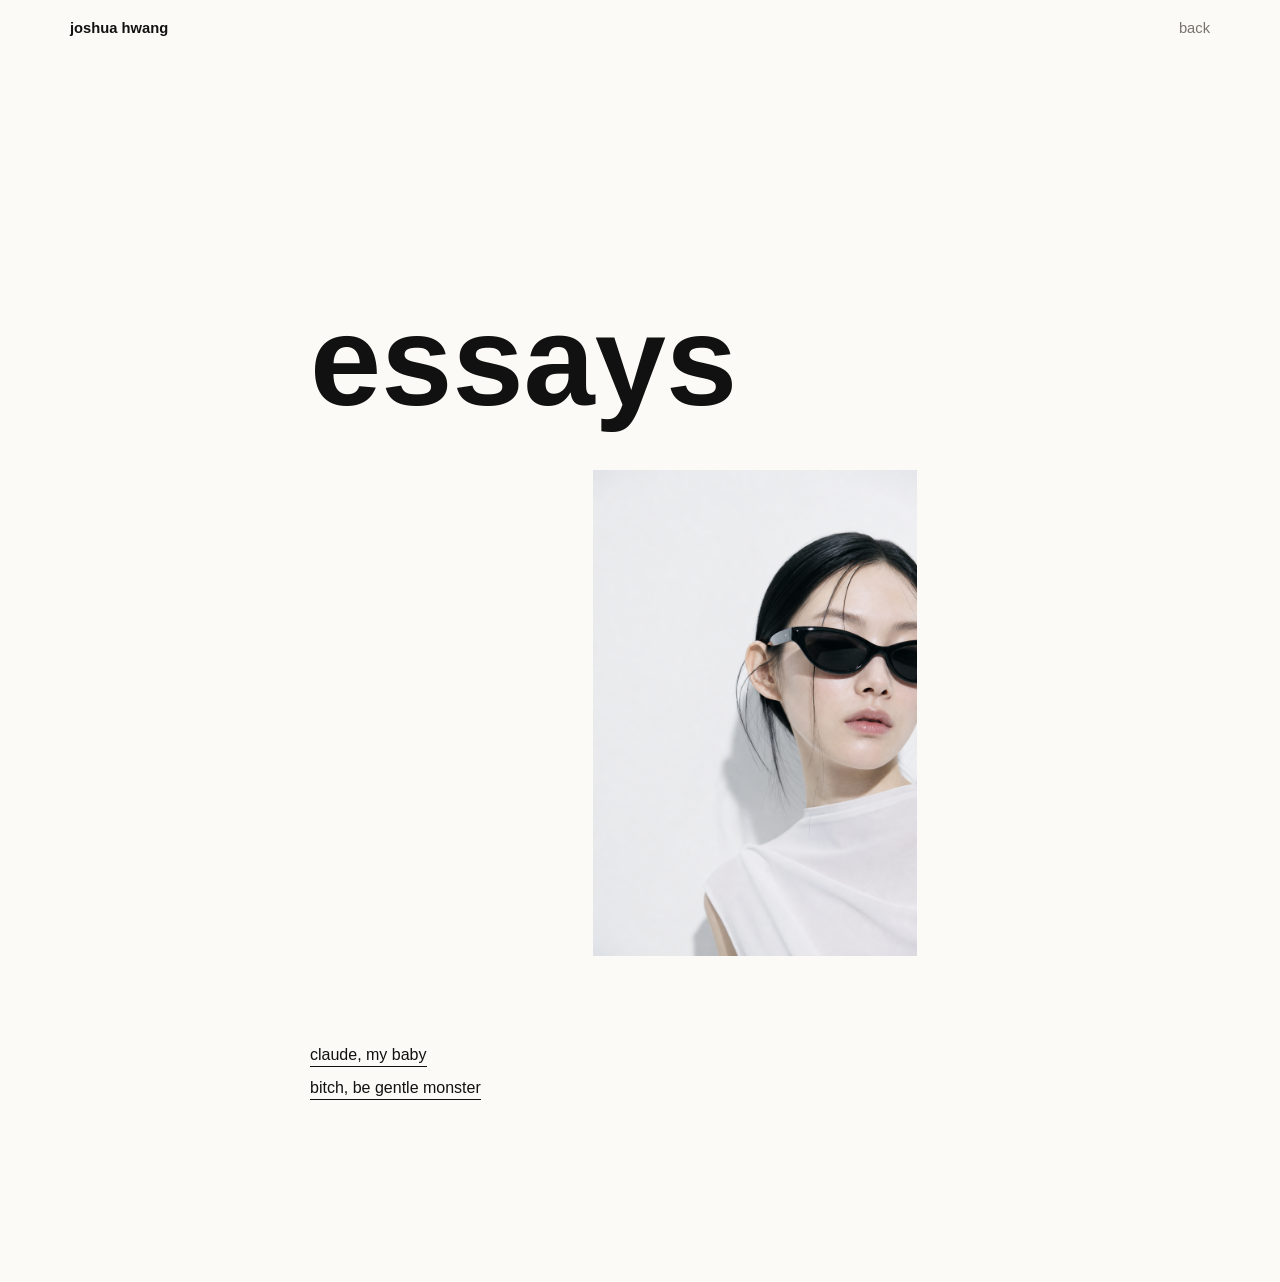
==== essays.html @ 04d801ca "Deploy personal site" ====
<!doctype html>
<html lang="en">
  <head>
    <meta charset="utf-8" />
    <meta name="viewport" content="width=device-width, initial-scale=1" />
    <title>essays / joshua hwang</title>
    <link rel="stylesheet" href="style.css" />
  </head>
  <body>
    <div class="shell">
      <header>
        <a class="brand" href="index.html">joshua hwang</a>
        <nav><a class="back" href="index.html">back</a></nav>
      </header>
      <main class="content">
        <h1 class="page-title">essays</h1>
        <figure class="off-image">
          <img
            src="assets/personal/gentle-monster-inspired.png"
            alt="minimal editorial eyewear image inspired by gentle monster"
          />
        </figure>
        <div class="links">
          <a href="assets/claude-my-baby.pdf">claude, my baby</a>
          <a href="assets/bitch-be-gentle-monster.pdf">bitch, be gentle monster</a>
        </div>
      </main>
    </div>
  </body>
</html>
---- style.css ----
:root {
  color-scheme: light;
  --paper: #fbfaf6;
  --ink: #111;
  --muted: #77736d;
  --line: #e4e0d7;
}

* {
  box-sizing: border-box;
}

html {
  background: var(--paper);
}

body {
  margin: 0;
  min-height: 100vh;
  background: var(--paper);
  color: var(--ink);
  font-family: arial, helvetica, sans-serif;
  letter-spacing: 0;
  text-transform: lowercase;
}

a {
  color: inherit;
  text-decoration: none;
}

a:hover,
a:focus-visible {
  text-decoration: underline;
  text-underline-offset: 4px;
}

img,
video {
  display: block;
  max-width: 100%;
}

.shell {
  width: min(100%, 1180px);
  min-height: 100vh;
  margin: 0 auto;
  padding: 20px;
}

.home {
  position: relative;
  overflow: hidden;
}

.home::before {
  content: "";
  position: fixed;
  inset: 0;
  background: url("assets/personal/img-9441.jpg") center / cover no-repeat;
  opacity: 0.18;
  filter: saturate(0.12) contrast(1.04) brightness(1.14);
  pointer-events: none;
}

header {
  position: relative;
  z-index: 1;
  display: grid;
  grid-template-columns: 1fr auto;
  gap: 28px;
  align-items: baseline;
  font-size: 0.92rem;
}

nav {
  display: flex;
  flex-wrap: wrap;
  gap: 18px;
  color: var(--muted);
}

.brand {
  font-weight: 700;
}

.hero {
  position: relative;
  z-index: 1;
  min-height: calc(100vh - 72px);
  display: flex;
  align-items: center;
}

h1 {
  margin: 0;
  font-size: clamp(4rem, 13vw, 11rem);
  line-height: 0.82;
  letter-spacing: 0;
}

.page-title {
  margin: 19vh 0 14vh;
  font-size: clamp(3.2rem, 10vw, 8rem);
  line-height: 0.86;
}

.back {
  color: var(--muted);
}

.content {
  width: min(100%, 660px);
  margin: 0 auto;
  padding: 11vh 0 18vh;
}

.content p,
.content li {
  color: var(--muted);
  font-size: 1rem;
  line-height: 1.65;
}

.content strong {
  color: var(--ink);
  font-weight: 400;
}

.list {
  display: grid;
  gap: 10px;
  margin: 0;
  padding: 0;
  list-style: none;
}

.links {
  display: grid;
  gap: 12px;
}

.links a {
  width: fit-content;
  border-bottom: 1px solid var(--ink);
  padding-bottom: 2px;
}

.mark-link {
  display: grid;
  width: min(100%, 220px);
  gap: 18px;
}

.mark-link img {
  width: 92px;
  height: 92px;
  object-fit: contain;
}

.off-image {
  width: min(78%, 430px);
  margin: -8vh 0 10vh auto;
}

.off-image img {
  width: 100%;
  max-height: 54vh;
  object-fit: contain;
}

.mun-strip {
  display: grid;
  grid-template-columns: 0.7fr 1fr;
  gap: 32px;
  align-items: start;
  margin-top: 12vh;
}

.mun-strip img {
  width: 100%;
  max-height: 52vh;
  object-fit: contain;
}

.photos {
  width: min(100%, 760px);
  margin: 0 auto;
  padding: 6vh 0 18vh;
  display: grid;
  gap: 13vh;
}

figure {
  margin: 0;
}

figure img,
figure video {
  width: 100%;
  max-height: 78vh;
  object-fit: contain;
}

figcaption {
  margin-top: 10px;
  color: var(--muted);
  font-family: "courier new", monospace;
  font-size: 0.74rem;
}

.narrow-photo {
  width: min(100%, 360px);
  margin-left: auto;
  margin-right: auto;
}

footer {
  position: fixed;
  left: 20px;
  bottom: 18px;
  z-index: 1;
  color: var(--muted);
  font-family: "courier new", monospace;
  font-size: 0.74rem;
}

@media (max-width: 680px) {
  .shell {
    padding: 16px;
  }

  header {
    grid-template-columns: 1fr;
    gap: 18px;
  }

  nav {
    gap: 13px;
  }

  .hero {
    align-items: flex-end;
    padding-bottom: 18vh;
  }

  .content {
    padding-top: 8vh;
  }

  .page-title {
    margin-top: 13vh;
  }

  .off-image {
    width: min(100%, 300px);
    margin: 3vh 0 8vh auto;
  }

  .mun-strip {
    grid-template-columns: 1fr;
    gap: 24px;
  }

  footer {
    position: static;
    padding: 8vh 0 0;
  }
}
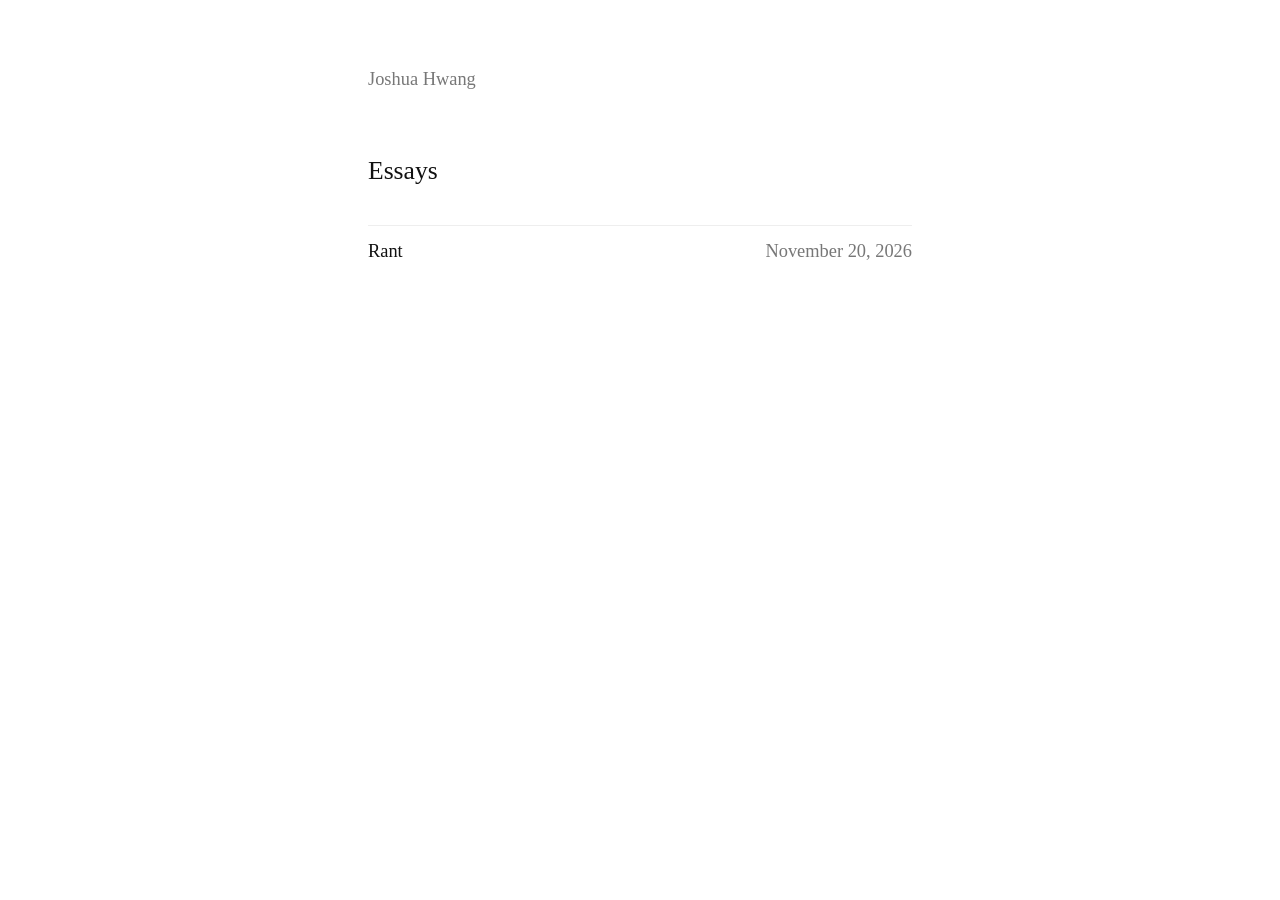
==== commit 2404935a: "Essays page with Rant, FunMUN link on homepage" ====
--- a/essays.html
+++ b/essays.html
@@ -3,28 +3,16 @@
   <head>
     <meta charset="utf-8" />
     <meta name="viewport" content="width=device-width, initial-scale=1" />
-    <title>essays / joshua hwang</title>
-    <link rel="stylesheet" href="style.css" />
+    <title>Essays / Joshua Hwang</title>
+    <link rel="stylesheet" href="essay.css" />
   </head>
   <body>
-    <div class="shell">
-      <header>
-        <a class="brand" href="index.html">joshua hwang</a>
-        <nav><a class="back" href="index.html">back</a></nav>
-      </header>
-      <main class="content">
-        <h1 class="page-title">essays</h1>
-        <figure class="off-image">
-          <img
-            src="assets/personal/gentle-monster-inspired.png"
-            alt="minimal editorial eyewear image inspired by gentle monster"
-          />
-        </figure>
-        <div class="links">
-          <a href="assets/claude-my-baby.pdf">claude, my baby</a>
-          <a href="assets/bitch-be-gentle-monster.pdf">bitch, be gentle monster</a>
-        </div>
-      </main>
-    </div>
+    <main>
+      <a class="home" href="/">Joshua Hwang</a>
+      <h1>Essays</h1>
+      <ul>
+        <li><a href="/essays/rant">Rant</a><time datetime="2026-11-20">November 20, 2026</time></li>
+      </ul>
+    </main>
   </body>
 </html>
--- a/essay.css
+++ b/essay.css
@@ -0,0 +1,65 @@
+body {
+  margin: 0;
+  padding: 64px 20px 96px;
+  background: #fff;
+  color: #111;
+  font-family: "Times New Roman", Times, serif;
+  font-size: 1.15rem;
+  line-height: 1.65;
+}
+
+main {
+  max-width: 34rem;
+  margin: 0 auto;
+}
+
+a {
+  color: inherit;
+  text-decoration: none;
+}
+
+a:hover,
+a:focus-visible {
+  text-decoration: underline;
+  text-underline-offset: 4px;
+}
+
+.home {
+  display: inline-block;
+  margin-bottom: 56px;
+  color: #777;
+}
+
+h1 {
+  margin: 0;
+  font-size: 1.6rem;
+  font-weight: 400;
+}
+
+time {
+  display: block;
+  margin: 6px 0 36px;
+  color: #777;
+}
+
+ul {
+  list-style: none;
+  margin: 32px 0 0;
+  padding: 0;
+}
+
+li {
+  display: flex;
+  justify-content: space-between;
+  gap: 24px;
+  padding: 10px 0;
+  border-top: 1px solid #eee;
+}
+
+li time {
+  margin: 0;
+}
+
+p {
+  margin: 0 0 1.2em;
+}
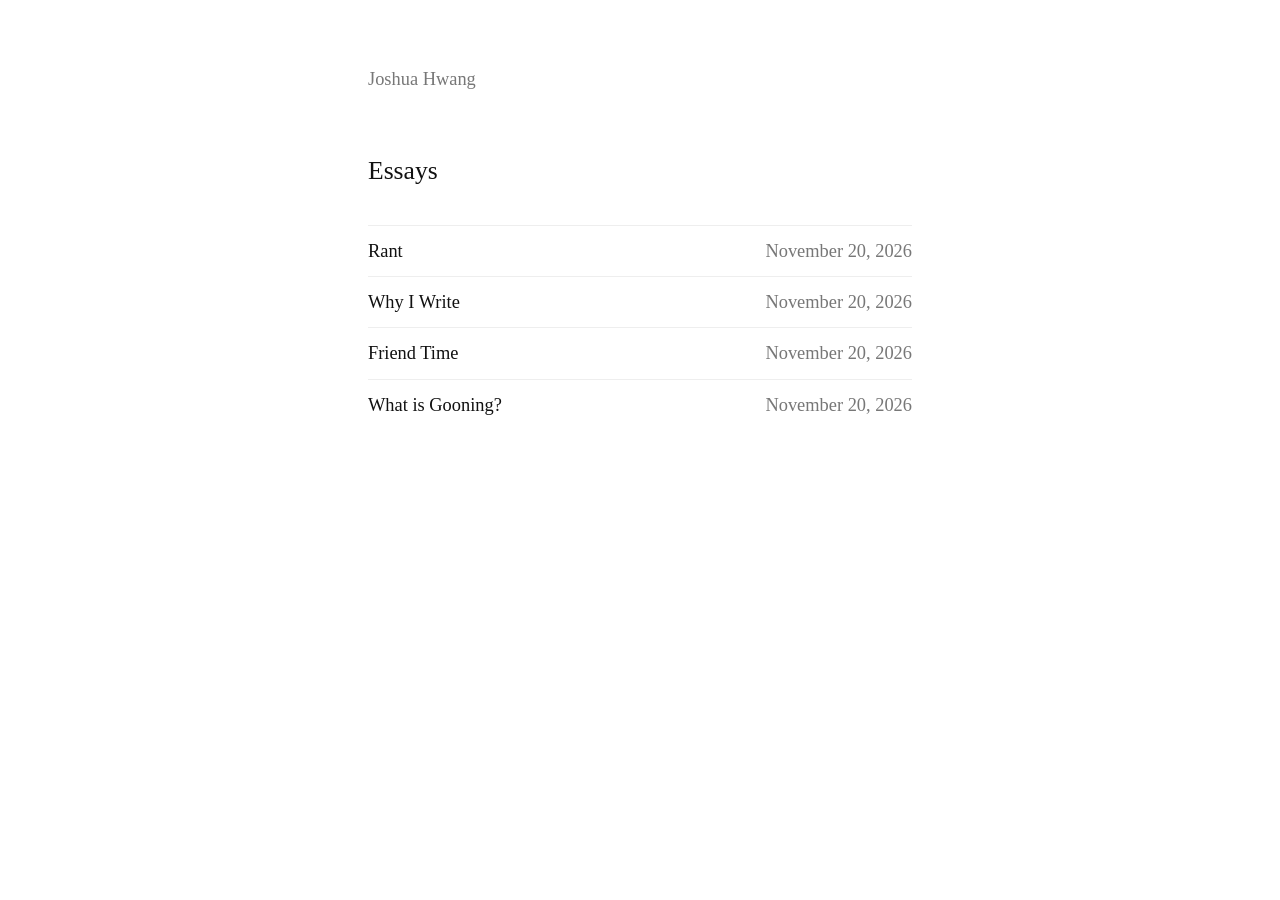
==== commit 201b105b: "Add essays: Why I Write, Friend Time, What is Gooning?" ====
--- a/essays.html
+++ b/essays.html
@@ -12,6 +12,9 @@
       <h1>Essays</h1>
       <ul>
         <li><a href="/essays/rant">Rant</a><time datetime="2026-11-20">November 20, 2026</time></li>
+        <li><a href="/essays/why-i-write">Why I Write</a><time datetime="2026-11-20">November 20, 2026</time></li>
+        <li><a href="/essays/friend-time">Friend Time</a><time datetime="2026-11-20">November 20, 2026</time></li>
+        <li><a href="/essays/what-is-gooning">What is Gooning?</a><time datetime="2026-11-20">November 20, 2026</time></li>
       </ul>
     </main>
   </body>
